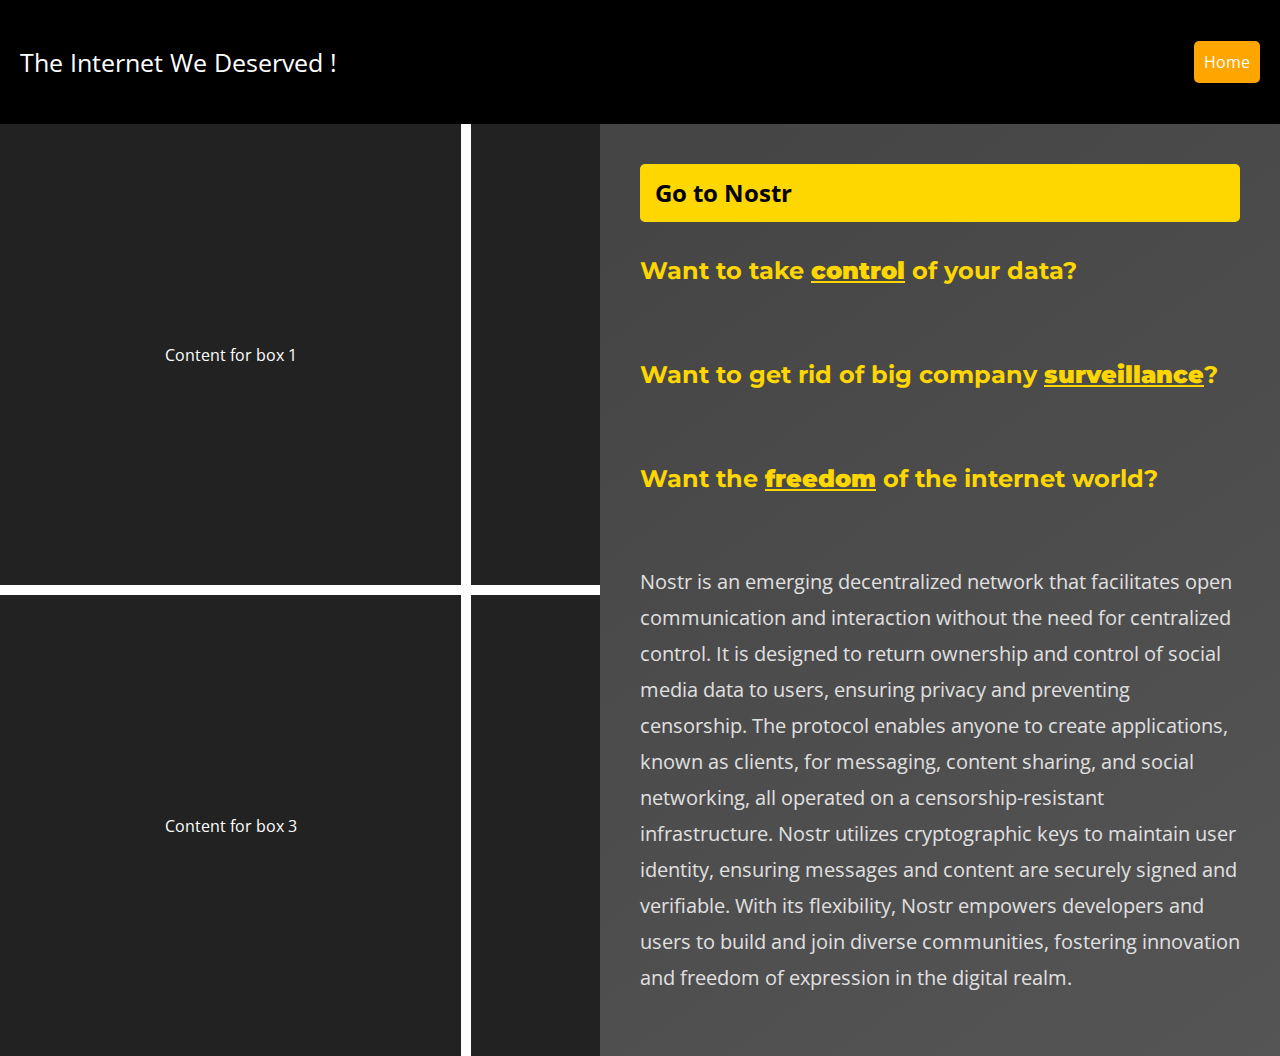
==== index.html @ 77654402 "basic elements for index" ====
<!DOCTYPE html>
<html lang="en">
  <head>
    <meta charset="UTF-8" />
    <meta name="viewport" content="width=device-width, initial-scale=1.0" />
    <title>Nostr Page</title>
    <link rel="stylesheet" href="/assets/css/style.css" />
  </head>
  <body>
    <header>
      <div class="header-content">
        <span class="header-title">The Internet We Deserved !</span>
        <nav>
          <ul>
            <li><a href="#">Home</a></li>
          </ul>
        </nav>
      </div>
    </header>
    <div class="container">
      <div class="left-boxes">
        <div class="box">Content for box 1</div>
        <div class="box">Content for box 2</div>
        <div class="box">Content for box 3</div>
        <div class="box">Content for box 4</div>
      </div>
      <div class="right-content">
        <a href="#" class="nostr-button">Go to Nostr</a>

        <h2>
          Want to take <strong><u>control</u></strong> of your data?
        </h2>
        <br />
        <h2>
          Want to get rid of big company <strong><u>surveillance</u></strong
          >?
        </h2>
        <br />
        <h2>
          Want the <strong><u>freedom</u></strong> of the internet world?
        </h2>
        <br />
        <p>
          Nostr is an emerging decentralized network that facilitates open
          communication and interaction without the need for centralized
          control. It is designed to return ownership and control of social
          media data to users, ensuring privacy and preventing censorship. The
          protocol enables anyone to create applications, known as clients, for
          messaging, content sharing, and social networking, all operated on a
          censorship-resistant infrastructure. Nostr utilizes cryptographic keys
          to maintain user identity, ensuring messages and content are securely
          signed and verifiable. With its flexibility, Nostr empowers developers
          and users to build and join diverse communities, fostering innovation
          and freedom of expression in the digital realm.
        </p>
      </div>
    </div>
  </body>
</html>
---- assets/css/style.css ----
@import url('https://fonts.googleapis.com/css2?family=Roboto:wght@400;700&display=swap');
@import url('https://fonts.googleapis.com/css2?family=Open+Sans:wght@400;700&display=swap');
@import url('https://fonts.googleapis.com/css2?family=Montserrat:wght@400;700&display=swap');


body, html {
    margin: 0;
    padding: 0;
    font-family: 'Open Sans', sans-serif;
}

h1, h2, h3 {
    font-family: 'Montserrat', sans-serif;
  }

  button, .button-class {
    font-family: 'Roboto', sans-serif;
  }

.header-content {
    display: flex;
    justify-content: space-between;
    align-items: center;
    background-color: black;
    padding: 45px 20px;
}

.header-title {
    color: white;
    font-size: 25px;
}

nav ul {
    list-style: none;
    margin: 0;
    padding: 0;
}

nav ul li {
    display: inline;
    margin-left: 20px;
}

nav ul li a {
    text-decoration: none;
    color: white;
    padding: 5px 10px;
    background-color: orange;
    border-radius: 5px;
}


header nav ul {
    list-style: none;
    background-color: black;
    text-align: center;
    margin: 0;
    padding: 0;
}

header nav ul li {
    display: inline;
}

header nav ul li a {
    text-decoration: none;
    color: white;
    padding: 10px;
}

.nostr-button {
    display: block;
    color: gold;
    font-size: 24px;
    text-decoration: none;
    margin-bottom: 10px;
}

.container {
    display: flex;
    justify-content: space-between;
}

.left-boxes {
    width: 50%;
    display: grid;
    grid-template-columns: repeat(2, 1fr);
    gap: 10px;
}

.box {
    background-color: #222;
    color: white;
    padding: 20px;
    aspect-ratio: 1;
    display: flex;
    justify-content: center;
    align-items: center;
    text-align: center;
}

.right-content {
    width: 50%;
    padding: 40px; 
    color: #E0E0E0; /* Lighter text for contrast */
    background: linear-gradient(145deg, #444, #555); /* Subtle background gradient */
    font-family: 'Open Sans', Arial, sans-serif; 
    line-height: 1.6; 
}

.right-content h2 {
    color: #FFD700;
    margin-bottom: 20px; /* Spacing between title and text */
}

.right-content p {
    margin-bottom: 20px; 
    font-size: 20px;
    line-height: 1.8;
}

.nostr-button {
    background-color: #FFD700;
    color: black; /* Contrast for the button text */
    padding: 10px 15px; 
    border-radius: 5px; /* Rounded corners for the button */
    font-weight: bold; 
    margin-bottom: 30px;
}


@media (max-width: 768px) {
    .container {
        flex-direction: column;
    }
    
    .left-boxes, .right-content {
        width: 100%;
    }
    
    .left-boxes {
        grid-template-columns: 1fr;
    }
}
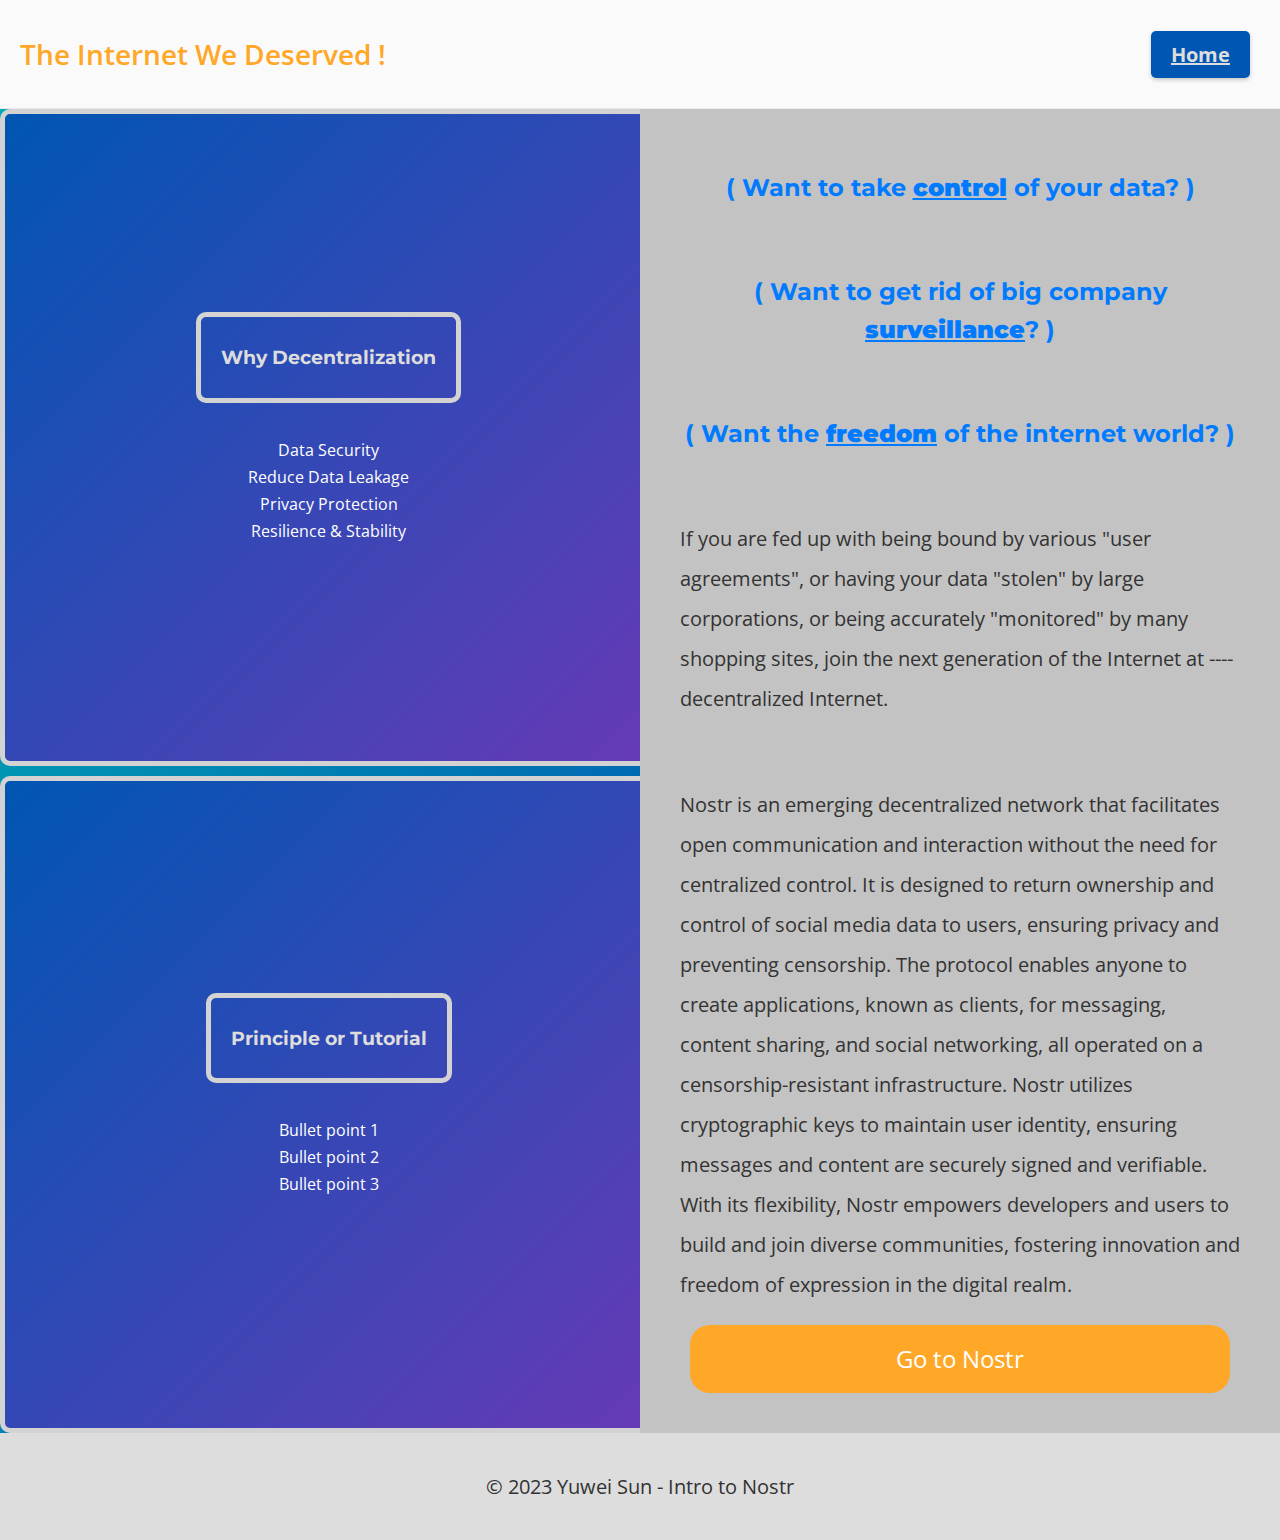
==== commit c7ea2229: "Decentralization + Principle" ====
--- a/index.html
+++ b/index.html
@@ -19,26 +19,70 @@
     </header>
     <div class="container">
       <div class="left-boxes">
-        <div class="box">Content for box 1</div>
-        <div class="box">Content for box 2</div>
-        <div class="box">Content for box 3</div>
-        <div class="box">Content for box 4</div>
+        <div class="box">
+          <a href="why-nostr.html" class="box-link">
+            <h3>Why Decentralization</h3>
+          </a>
+          <ul>
+            <li>Data Security</li>
+            <li>Reduce Data Leakage</li>
+            <li>Privacy Protection</li>
+            <li>Resilience & Stability</li>
+          </ul>
+        </div>
+        <div class="box">
+          <a href="principle.html" class="box-link">
+            <h3>Principle of Nostr</h3>
+          </a>
+          <ul>
+            <li>What is Nostr</li>
+            <li>JSON of Nostr</li>
+            <li>Basic Principles</li>
+            <li>Read More</li>
+          </ul>
+        </div>
+        <div class="box">
+          <a href="subpage1.html" class="box-link">
+            <h3>Principle or Tutorial</h3>
+          </a>
+          <ul>
+            <li>Bullet point 1</li>
+            <li>Bullet point 2</li>
+            <li>Bullet point 3</li>
+          </ul>
+        </div>
+        <div class="box">
+          <a href="subpage1.html" class="box-link">
+            <h3>Principle or Tutorial</h3>
+          </a>
+          <ul>
+            <li>Bullet point 1</li>
+            <li>Bullet point 2</li>
+            <li>Bullet point 3</li>
+          </ul>
+        </div>
       </div>
       <div class="right-content">
-        <a href="#" class="nostr-button">Go to Nostr</a>
-
         <h2>
-          Want to take <strong><u>control</u></strong> of your data?
+          ( Want to take <strong><u>control</u></strong> of your data? )
         </h2>
         <br />
         <h2>
-          Want to get rid of big company <strong><u>surveillance</u></strong
-          >?
+          ( Want to get rid of big company
+          <strong><u>surveillance</u></strong
+          >? )
         </h2>
         <br />
         <h2>
-          Want the <strong><u>freedom</u></strong> of the internet world?
+          ( Want the <strong><u>freedom</u></strong> of the internet world? )
         </h2>
+        <br />
+        <p>
+          If you are fed up with being bound by various "user agreements", or
+          having your data "stolen" by large corporations, or being accurately
+          "monitored" by many shopping sites, join the next generation of the
+          Internet at ---- decentralized Internet.
+        </p>
         <br />
         <p>
           Nostr is an emerging decentralized network that facilitates open
@@ -53,7 +97,13 @@
           and users to build and join diverse communities, fostering innovation
           and freedom of expression in the digital realm.
         </p>
+
+        <a href="#" class="nostr-button">Go to Nostr</a>
       </div>
     </div>
   </body>
+
+  <footer>
+    <p>© 2023 Yuwei Sun - Intro to Nostr</p>
+  </footer>
 </html>
--- a/assets/css/style.css
+++ b/assets/css/style.css
@@ -1,33 +1,53 @@
+/* Import fonts */
 @import url('https://fonts.googleapis.com/css2?family=Roboto:wght@400;700&display=swap');
 @import url('https://fonts.googleapis.com/css2?family=Open+Sans:wght@400;700&display=swap');
 @import url('https://fonts.googleapis.com/css2?family=Montserrat:wght@400;700&display=swap');
 
-
+/*Color variables*/
+:root {
+    --primary-color: #0056b3;
+    --secondary-color: #673ab7;
+    --third-color: rgb(0, 170, 179);
+    --accent-color: #ffa726;
+    --background-color: #f7f7f7;
+    --right-bg-color: #c4c3c3;
+    --text-color: #333;
+    --footer-bg-color: #ddd;
+}
+
+
+/* General styles */
 body, html {
     margin: 0;
     padding: 0;
     font-family: 'Open Sans', sans-serif;
+    background-color: var(--background-color);
+    color: var(--text-color);
 }
 
 h1, h2, h3 {
     font-family: 'Montserrat', sans-serif;
-  }
-
-  button, .button-class {
+    color: var(--primary-color);
+}
+
+button, .button-class {
     font-family: 'Roboto', sans-serif;
-  }
-
+}
+
+/* Header styles */
 .header-content {
     display: flex;
     justify-content: space-between;
     align-items: center;
-    background-color: black;
-    padding: 45px 20px;
+    padding: 35px 20px;
+    background-color: #fafafa;
+    border-bottom: 1px solid #eaeaea;
 }
 
 .header-title {
-    color: white;
-    font-size: 25px;
+    color: var(--accent-color);
+    font-weight: 600;
+    font-size: 28px;
 }
 
 nav ul {
@@ -42,40 +62,25 @@
 }
 
 nav ul li a {
-    text-decoration: none;
-    color: white;
-    padding: 5px 10px;
-    background-color: orange;
     border-radius: 5px;
-}
-
-
-header nav ul {
-    list-style: none;
-    background-color: black;
-    text-align: center;
-    margin: 0;
-    padding: 0;
-}
-
-header nav ul li {
-    display: inline;
-}
-
-header nav ul li a {
-    text-decoration: none;
-    color: white;
-    padding: 10px;
-}
-
-.nostr-button {
-    display: block;
-    color: gold;
-    font-size: 24px;
-    text-decoration: none;
-    margin-bottom: 10px;
-}
-
+    background-color: var(--primary-color);
+    padding: 15px 25px; /* Larger for better visibility */
+    margin-right: 10px; 
+    font-weight: bold; 
+    padding: 10px 20px; 
+    box-shadow: 0 2px 4px rgba(0, 0, 0, 0.2); /* Add a subtle shadow for depth */
+    transition: all 0.3s ease; /* Smooth transition for hover effects */
+    font-size: 20px; 
+    color: var(--footer-bg-color);
+}
+
+nav ul li a:hover {
+    background-color: var(--third-color); /* Change color on hover for interactivity */
+    box-shadow: 0 4px 8px rgba(0, 0, 0, 0.3); /* Enhance shadow on hover */
+}
+
+
+/* Container styles */
 .container {
     display: flex;
     justify-content: space-between;
@@ -86,48 +91,108 @@
     display: grid;
     grid-template-columns: repeat(2, 1fr);
     gap: 10px;
+    background: linear-gradient(to right bottom, var(--third-color), var(--primary-color));
+    
 }
 
 .box {
-    background-color: #222;
+    background: linear-gradient(to right bottom, var(--primary-color), var(--secondary-color));
     color: white;
+    border: 1px solid #ddd; 
     padding: 20px;
     aspect-ratio: 1;
     display: flex;
+    flex-direction: column; /* Stack elements vertically */
     justify-content: center;
     align-items: center;
     text-align: center;
-}
-
+    border: 5px solid #d3d3d3; /* Light grey border */
+    border-radius: 10px;
+    transition: all 0.3s ease-in-out;
+}
+
+
+
+.box-link {
+    display: block;
+    color: white;
+    text-decoration: none;
+    padding: 10px 20px;
+    border: 5px solid #d3d3d3; /* Light grey border */
+    border-radius: 10px; /* Rounded corners */
+    transition: transform 0.3s ease-in-out; 
+    margin-bottom: 20px;
+  }
+
+.box h3{
+    color: #ddd;
+}
+
+.box-link:hover {
+    background-color: var(--secondary-color); /* Color change on hover */
+    transform: scale(1.05); /* Slightly increase size on hover */
+}
+
+.box ul {
+    list-style: none; /* Removes default list styling */
+    padding: 0;
+    text-align: center;
+}
+
+.box li {
+    margin-bottom: 5px; /* Spacing between bullet points */
+}
+
+/* Right content styles with blue highlights */
 .right-content {
     width: 50%;
-    padding: 40px; 
-    color: #E0E0E0; /* Lighter text for contrast */
-    background: linear-gradient(145deg, #444, #555); /* Subtle background gradient */
-    font-family: 'Open Sans', Arial, sans-serif; 
-    line-height: 1.6; 
+    padding: 40px;
+    background-color: var(--right-bg-color);
+    color: var(--text-color);
+    line-height: 1.6;
 }
 
 .right-content h2 {
-    color: #FFD700;
-    margin-bottom: 20px; /* Spacing between title and text */
+    color: #007bff; /* Blue color for titles */
+    margin-bottom: 20px;
+    text-align: center;
 }
 
 .right-content p {
-    margin-bottom: 20px; 
+    margin-bottom: 20px;
     font-size: 20px;
-    line-height: 1.8;
-}
-
+    line-height: 2;
+}
+
+/* Blue button with contrast text */
 .nostr-button {
-    background-color: #FFD700;
-    color: black; /* Contrast for the button text */
-    padding: 10px 15px; 
-    border-radius: 5px; /* Rounded corners for the button */
-    font-weight: bold; 
-    margin-bottom: 30px;
-}
-
+    display: block; 
+    width: calc(100% - 20px); 
+    margin: 0 10px; 
+    padding: 15px 0; 
+    background-color: var(--accent-color);
+    color: white; 
+    text-align: center; 
+    border-radius: 20px; 
+    font-size: 24px;
+    border: none; 
+    cursor: pointer; 
+    text-decoration: none; 
+    transition: background-color 0.3s; 
+}
+
+.nostr-button:hover {
+    background-color: #ffd70d; 
+}
+
+/* Footer styles */
+footer {
+    text-align: center;
+    padding: 20px;
+    background-color: var(--footer-bg-color);
+    color: var(--text-color);
+    font-size: 20px;
+}
 
 @media (max-width: 768px) {
     .container {
@@ -139,6 +204,11 @@
     }
     
     .left-boxes {
-        grid-template-columns: 1fr;
-    }
-}
+        display: flex;
+        flex-direction: column;
+    }
+    
+    footer {
+        padding: 10px;
+    }
+}
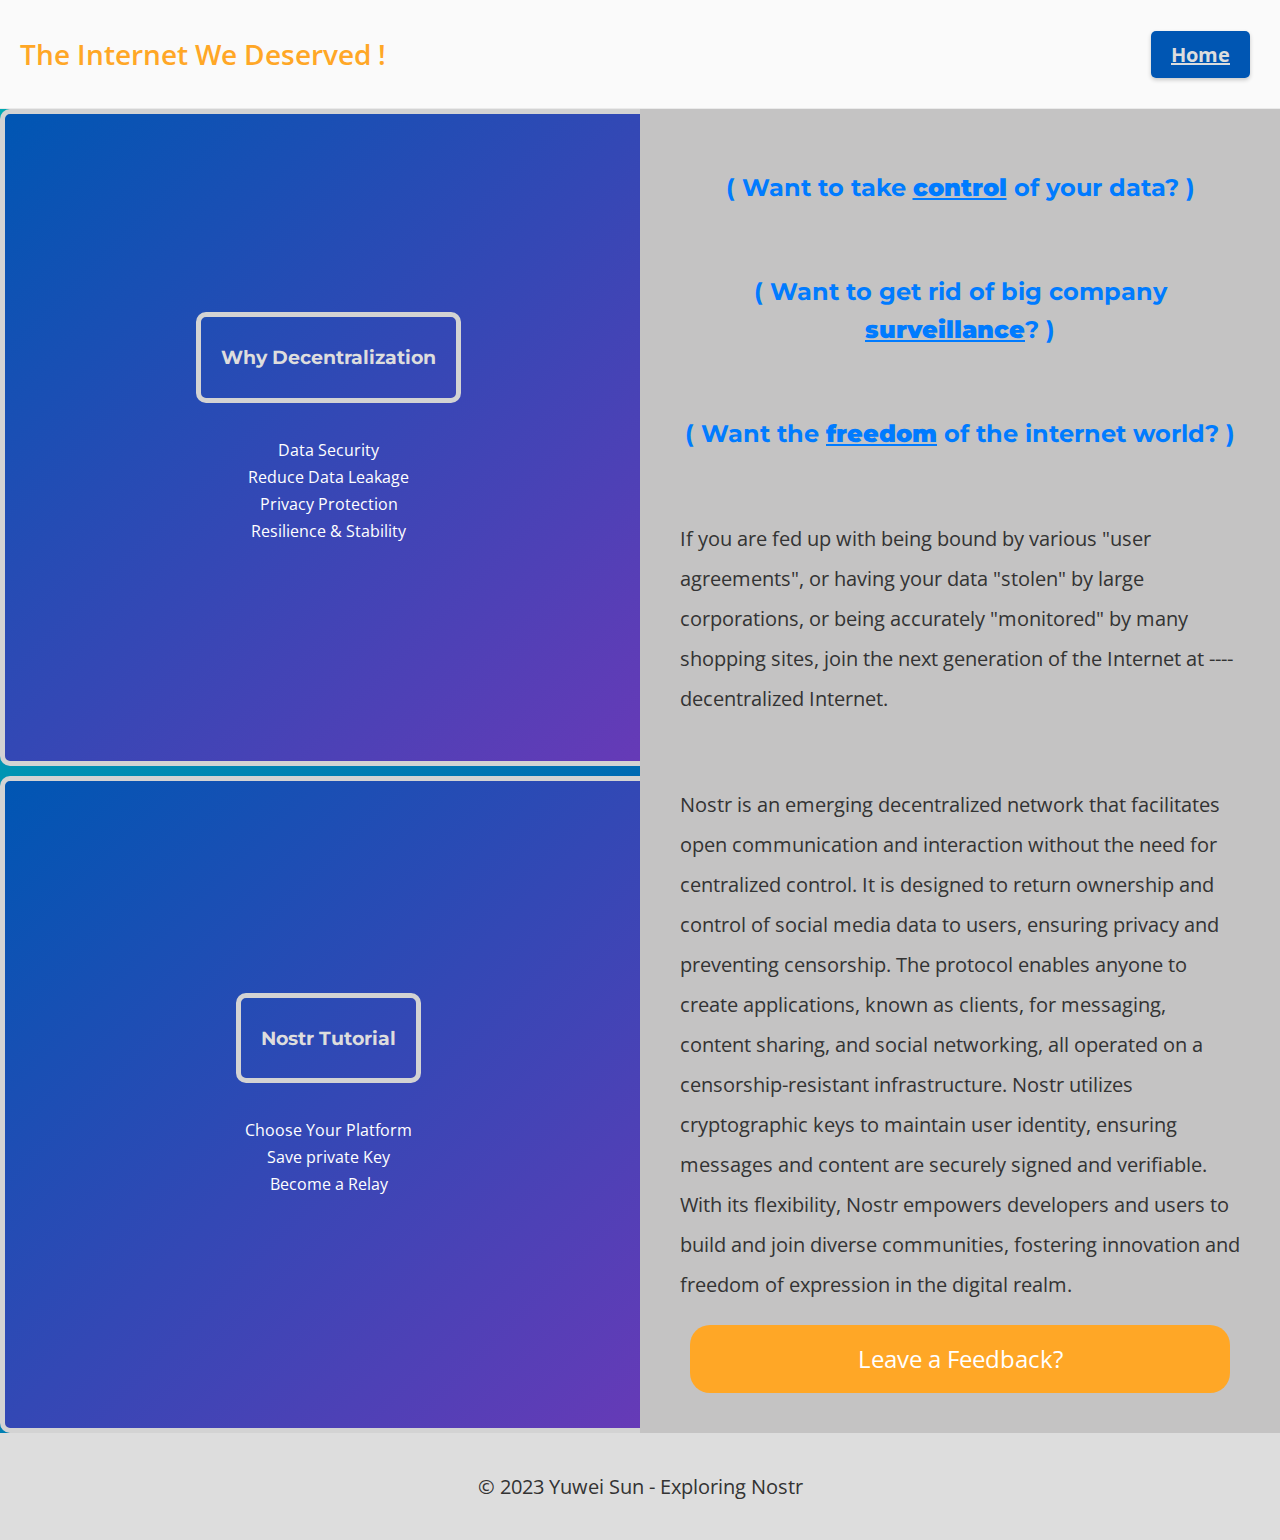
==== commit 8c0e3634: "4 pages structure" ====
--- a/index.html
+++ b/index.html
@@ -42,23 +42,23 @@
           </ul>
         </div>
         <div class="box">
-          <a href="subpage1.html" class="box-link">
-            <h3>Principle or Tutorial</h3>
+          <a href="tutorial.html" class="box-link">
+            <h3>Nostr Tutorial</h3>
           </a>
           <ul>
-            <li>Bullet point 1</li>
-            <li>Bullet point 2</li>
-            <li>Bullet point 3</li>
+            <li>Choose Your Platform</li>
+            <li>Save private Key</li>
+            <li>Become a Relay</li>
           </ul>
         </div>
         <div class="box">
-          <a href="subpage1.html" class="box-link">
-            <h3>Principle or Tutorial</h3>
+          <a href="subpage.html" class="box-link">
+            <h3>Applications Usage Nostr</h3>
           </a>
           <ul>
-            <li>Bullet point 1</li>
-            <li>Bullet point 2</li>
-            <li>Bullet point 3</li>
+            <li>Web Browser</li>
+            <li>Mobile APPs</li>
+            <li>Net Server</li>
           </ul>
         </div>
       </div>
@@ -98,12 +98,12 @@
           and freedom of expression in the digital realm.
         </p>
 
-        <a href="#" class="nostr-button">Go to Nostr</a>
+        <a href="#" class="nostr-button">Leave a Feedback?</a>
       </div>
     </div>
   </body>
 
   <footer>
-    <p>© 2023 Yuwei Sun - Intro to Nostr</p>
+    <p>© 2023 Yuwei Sun - Exploring Nostr</p>
   </footer>
 </html>
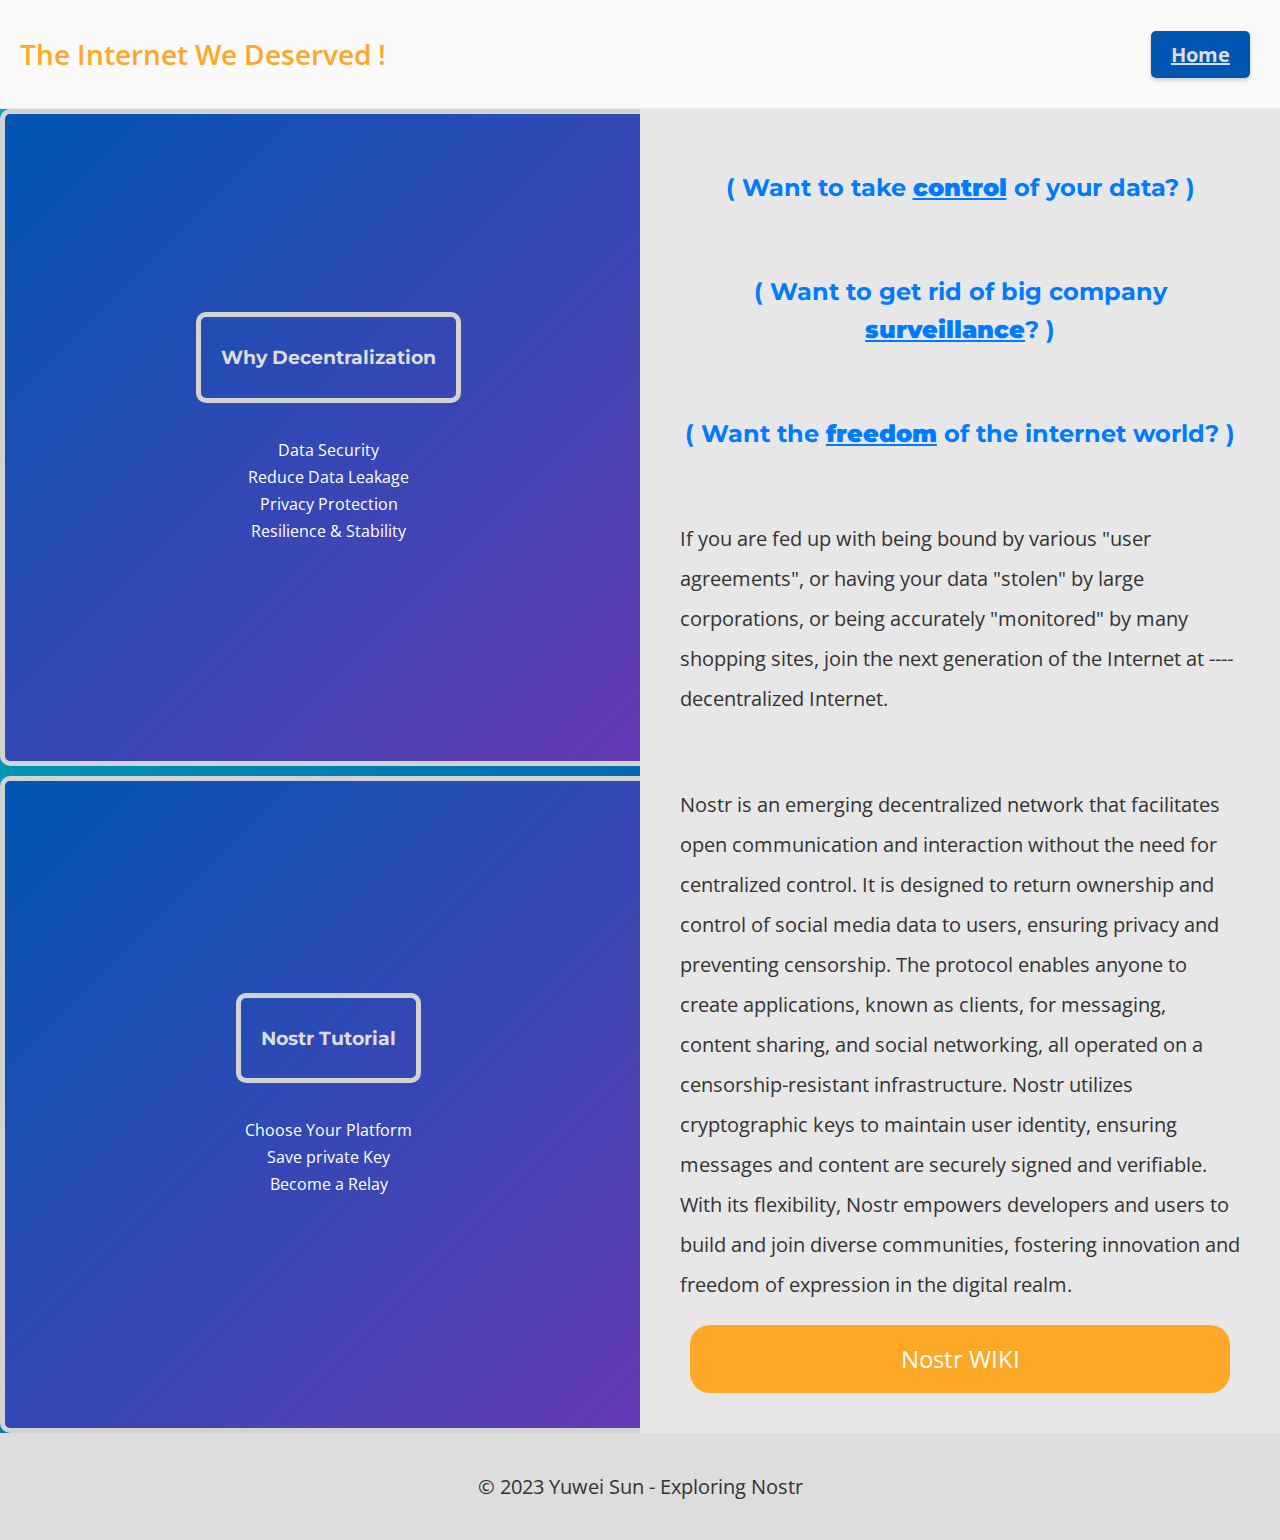
==== commit ddff258c: "tutorial, applications,css modifications" ====
--- a/index.html
+++ b/index.html
@@ -52,7 +52,7 @@
           </ul>
         </div>
         <div class="box">
-          <a href="subpage.html" class="box-link">
+          <a href="applications.html" class="box-link">
             <h3>Applications Usage Nostr</h3>
           </a>
           <ul>
@@ -98,7 +98,9 @@
           and freedom of expression in the digital realm.
         </p>
 
-        <a href="#" class="nostr-button">Leave a Feedback?</a>
+        <a href="https://en.wikipedia.org/wiki/Nostr" class="nostr-button"
+          >Nostr WIKI</a
+        >
       </div>
     </div>
   </body>
--- a/assets/css/style.css
+++ b/assets/css/style.css
@@ -10,7 +10,7 @@
     --third-color: rgb(0, 170, 179);
     --accent-color: #ffa726;
     --background-color: #f7f7f7;
-    --right-bg-color: #c4c3c3;
+    --right-bg-color: #e7e7e7;
     --text-color: #333;
     --footer-bg-color: #ddd;
 }
